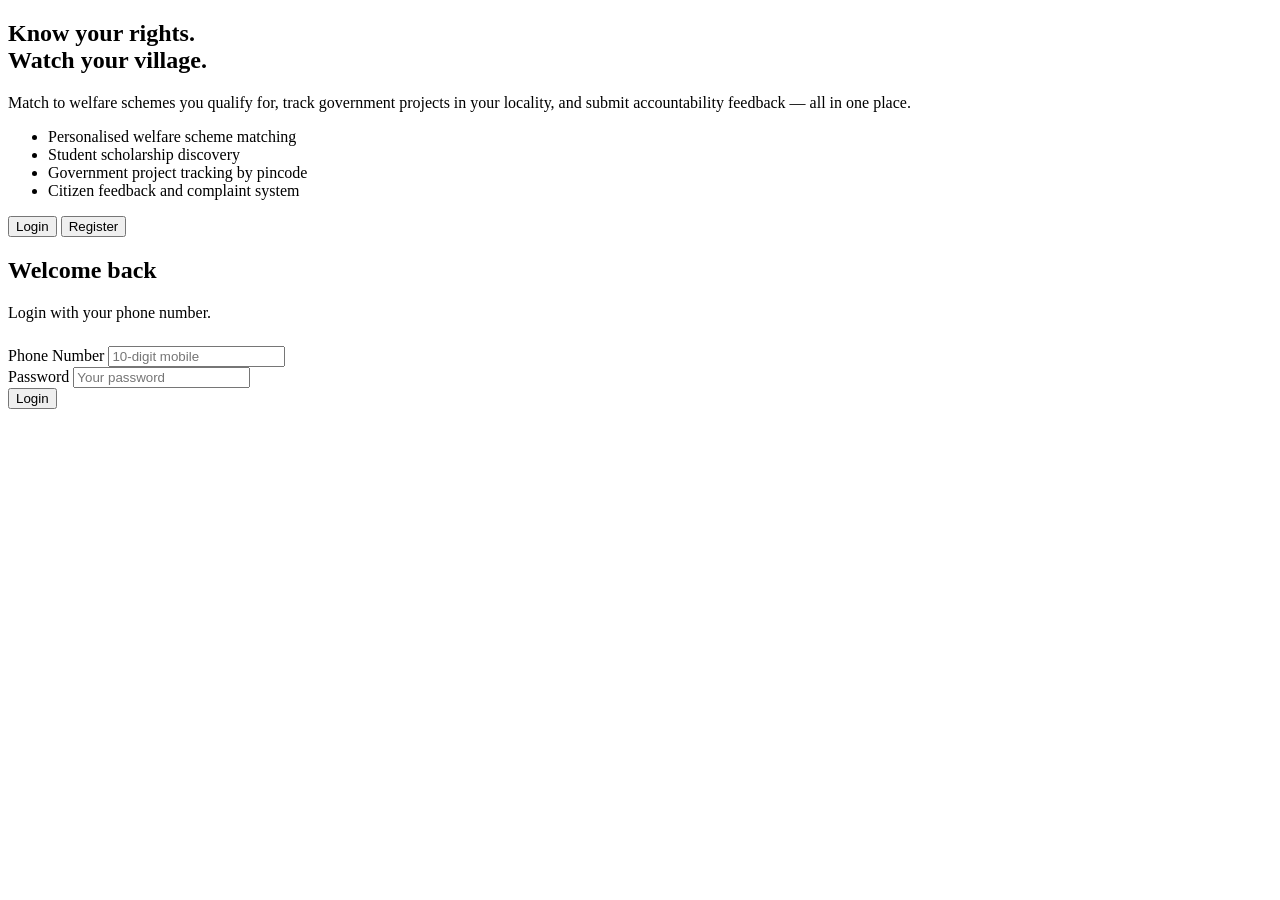
==== nagardrishti/target/classes/static/index.html @ 4a6f6e8a "Complete Nagar Drishti Project" ====
<!DOCTYPE html>
<html lang="en">
<head>
  <meta charset="UTF-8"><meta name="viewport" content="width=device-width,initial-scale=1.0">
  <title>NagarDrishti — Login / Register</title>
  <link rel="stylesheet" href="/css/style.css">
</head>
<body>
<div class="auth-wrapper">
  <aside class="auth-hero">
    <div class="auth-hero-content">
      <h1>Know your rights.<br>Watch your village.</h1>
      <p>Match to welfare schemes you qualify for, track government projects in your locality, and submit accountability feedback — all in one place.</p>
      <ul class="auth-hero-features">
        <li>Personalised welfare scheme matching</li>
        <li>Student scholarship discovery</li>
        <li>Government project tracking by pincode</li>
        <li>Citizen feedback and complaint system</li>
      </ul>
    </div>
  </aside>
  <main class="auth-form-wrapper">
    <div class="auth-tabs">
      <button class="auth-tab active" data-tab="login">Login</button>
      <button class="auth-tab" data-tab="register">Register</button>
    </div>
    <div id="alertBox" class="alert"></div>

    <form id="loginForm" class="auth-form">
      <h2>Welcome back</h2>
      <p class="form-subtitle" style="color:var(--gray-500);margin-bottom:24px">Login with your phone number.</p>
      <div class="form-group">
        <label class="form-label">Phone Number</label>
        <input type="tel" id="loginPhone" class="form-input" placeholder="10-digit mobile" maxlength="10" required>
      </div>
      <div class="form-group">
        <label class="form-label">Password</label>
        <input type="password" id="loginPassword" class="form-input" placeholder="Your password" required>
      </div>
      <button type="submit" class="btn btn-primary">Login</button>
    </form>

    <form id="registerForm" class="auth-form" style="display:none">
      <h2>Create account</h2>
      <p class="form-subtitle" style="color:var(--gray-500);margin-bottom:24px">Your profile helps us match the right schemes to you.</p>
      <div class="form-group"><label class="form-label">Full Name</label><input type="text" id="regName" class="form-input" placeholder="e.g. Sunita Patil" required></div>
      <div class="form-row">
        <div class="form-group"><label class="form-label">Phone Number</label><input type="tel" id="regPhone" class="form-input" maxlength="10" placeholder="10 digits" required></div>
        <div class="form-group"><label class="form-label">Email <span style="color:var(--gray-300)">(optional)</span></label><input type="email" id="regEmail" class="form-input" placeholder="you@example.com"></div>
      </div>
      <div class="form-group"><label class="form-label">Password</label><input type="password" id="regPassword" class="form-input" minlength="6" placeholder="At least 6 characters" required></div>
      <div class="form-row">
        <div class="form-group"><label class="form-label">Age</label><input type="number" id="regAge" class="form-input" min="1" max="120" placeholder="e.g. 28" required></div>
        <div class="form-group"><label class="form-label">Gender</label>
          <select id="regGender" class="form-select" required><option value="">Select</option><option value="FEMALE">Female</option><option value="MALE">Male</option><option value="OTHER">Other</option></select>
        </div>
      </div>
      <div class="form-row">
        <div class="form-group"><label class="form-label">Annual Income (₹)</label><input type="number" id="regIncome" class="form-input" min="0" placeholder="e.g. 150000" required></div>
        <div class="form-group"><label class="form-label">Category</label>
          <select id="regCategory" class="form-select" required><option value="">Select</option><option value="BPL">BPL</option><option value="APL">APL</option><option value="SC">SC</option><option value="ST">ST</option><option value="OBC">OBC</option><option value="GENERAL">General</option><option value="MINORITY">Minority</option></select>
        </div>
      </div>
      <div class="form-group"><label class="form-label">Marital Status</label>
        <select id="regMarital" class="form-select" required><option value="">Select</option><option value="UNMARRIED">Unmarried</option><option value="MARRIED">Married</option><option value="WIDOW">Widow</option></select>
      </div>
      <div class="form-row">
        <div class="form-group"><label class="form-label">Village / Locality</label><input type="text" id="regVillage" class="form-input" placeholder="e.g. Hanumanamatti"></div>
        <div class="form-group"><label class="form-label">Pincode</label><input type="text" id="regPincode" class="form-input" maxlength="6" placeholder="6 digits" required></div>
      </div>
      <div class="form-row">
        <div class="form-group"><label class="form-label">District</label><input type="text" id="regDistrict" class="form-input" placeholder="e.g. Haveri"></div>
        <div class="form-group"><label class="form-label">State</label><input type="text" id="regState" class="form-input" placeholder="e.g. Karnataka" required></div>
      </div>
      <button type="submit" class="btn btn-primary">Create Account</button>
    </form>
  </main>
</div>
<script src="/js/common.js"></script>
<script src="/js/auth.js"></script>
</body></html>
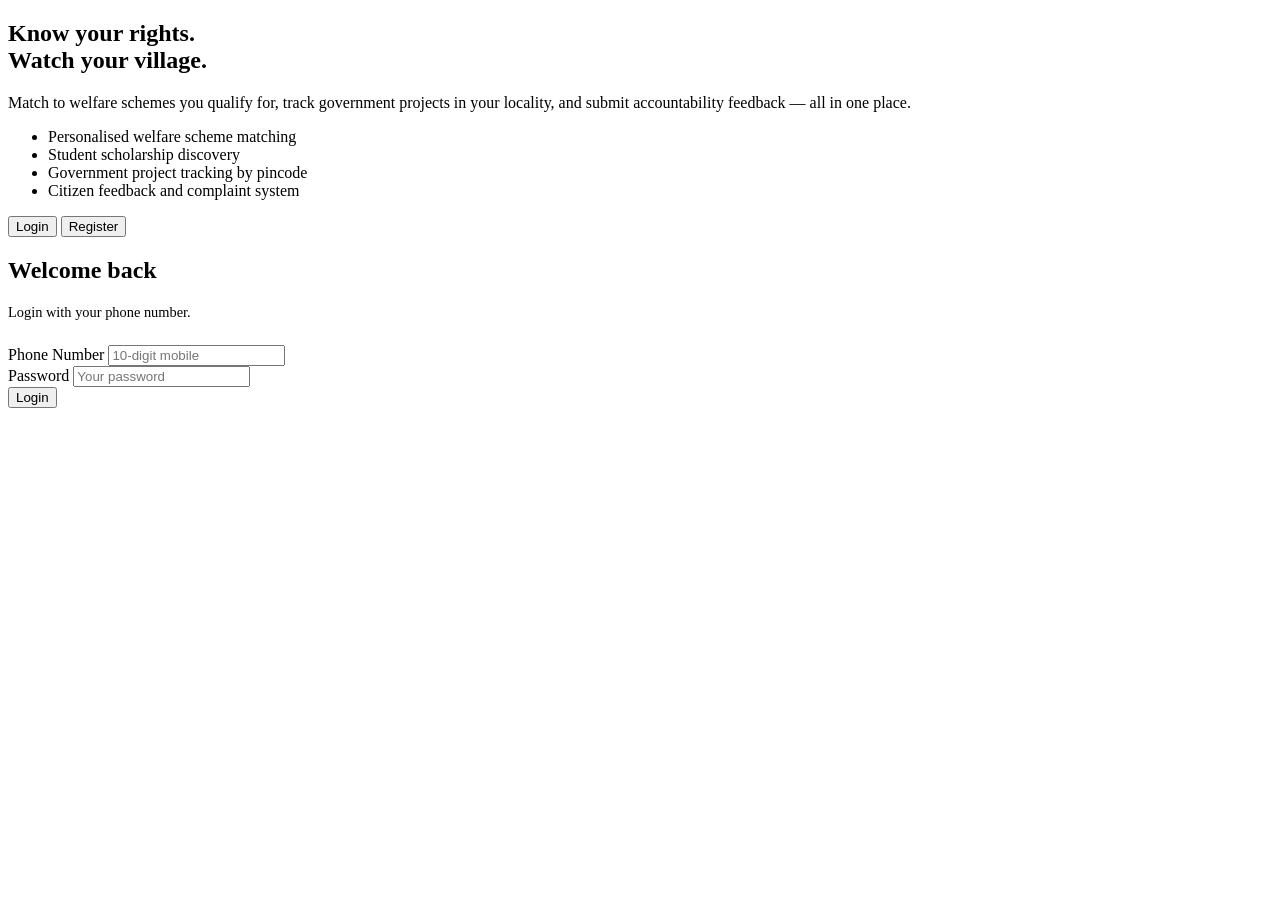
==== commit 7f025a01: "Schemes  feature Done" ====
--- a/nagardrishti/target/classes/static/index.html
+++ b/nagardrishti/target/classes/static/index.html
@@ -19,6 +19,7 @@
       </ul>
     </div>
   </aside>
+
   <main class="auth-form-wrapper">
     <div class="auth-tabs">
       <button class="auth-tab active" data-tab="login">Login</button>
@@ -26,9 +27,10 @@
     </div>
     <div id="alertBox" class="alert"></div>
 
+    <!-- ── LOGIN FORM ──────────────────────────────────────────────────── -->
     <form id="loginForm" class="auth-form">
       <h2>Welcome back</h2>
-      <p class="form-subtitle" style="color:var(--gray-500);margin-bottom:24px">Login with your phone number.</p>
+      <p style="color:var(--gray-500);margin-bottom:24px;font-size:.9rem">Login with your phone number.</p>
       <div class="form-group">
         <label class="form-label">Phone Number</label>
         <input type="tel" id="loginPhone" class="form-input" placeholder="10-digit mobile" maxlength="10" required>
@@ -40,42 +42,223 @@
       <button type="submit" class="btn btn-primary">Login</button>
     </form>
 
+    <!-- ── REGISTER FORM ──────────────────────────────────────────────── -->
     <form id="registerForm" class="auth-form" style="display:none">
       <h2>Create account</h2>
-      <p class="form-subtitle" style="color:var(--gray-500);margin-bottom:24px">Your profile helps us match the right schemes to you.</p>
-      <div class="form-group"><label class="form-label">Full Name</label><input type="text" id="regName" class="form-input" placeholder="e.g. Sunita Patil" required></div>
-      <div class="form-row">
-        <div class="form-group"><label class="form-label">Phone Number</label><input type="tel" id="regPhone" class="form-input" maxlength="10" placeholder="10 digits" required></div>
-        <div class="form-group"><label class="form-label">Email <span style="color:var(--gray-300)">(optional)</span></label><input type="email" id="regEmail" class="form-input" placeholder="you@example.com"></div>
-      </div>
-      <div class="form-group"><label class="form-label">Password</label><input type="password" id="regPassword" class="form-input" minlength="6" placeholder="At least 6 characters" required></div>
-      <div class="form-row">
-        <div class="form-group"><label class="form-label">Age</label><input type="number" id="regAge" class="form-input" min="1" max="120" placeholder="e.g. 28" required></div>
-        <div class="form-group"><label class="form-label">Gender</label>
-          <select id="regGender" class="form-select" required><option value="">Select</option><option value="FEMALE">Female</option><option value="MALE">Male</option><option value="OTHER">Other</option></select>
-        </div>
-      </div>
-      <div class="form-row">
-        <div class="form-group"><label class="form-label">Annual Income (₹)</label><input type="number" id="regIncome" class="form-input" min="0" placeholder="e.g. 150000" required></div>
-        <div class="form-group"><label class="form-label">Category</label>
-          <select id="regCategory" class="form-select" required><option value="">Select</option><option value="BPL">BPL</option><option value="APL">APL</option><option value="SC">SC</option><option value="ST">ST</option><option value="OBC">OBC</option><option value="GENERAL">General</option><option value="MINORITY">Minority</option></select>
-        </div>
-      </div>
-      <div class="form-group"><label class="form-label">Marital Status</label>
-        <select id="regMarital" class="form-select" required><option value="">Select</option><option value="UNMARRIED">Unmarried</option><option value="MARRIED">Married</option><option value="WIDOW">Widow</option></select>
-      </div>
-      <div class="form-row">
-        <div class="form-group"><label class="form-label">Village / Locality</label><input type="text" id="regVillage" class="form-input" placeholder="e.g. Hanumanamatti"></div>
-        <div class="form-group"><label class="form-label">Pincode</label><input type="text" id="regPincode" class="form-input" maxlength="6" placeholder="6 digits" required></div>
-      </div>
-      <div class="form-row">
-        <div class="form-group"><label class="form-label">District</label><input type="text" id="regDistrict" class="form-input" placeholder="e.g. Haveri"></div>
-        <div class="form-group"><label class="form-label">State</label><input type="text" id="regState" class="form-input" placeholder="e.g. Karnataka" required></div>
-      </div>
-      <button type="submit" class="btn btn-primary">Create Account</button>
+      <p style="color:var(--gray-500);margin-bottom:20px;font-size:.9rem">Your profile helps us match the right schemes for you.</p>
+
+      <!-- ── Section 1: Personal Info ──────────────────────────────────── -->
+      <div class="form-section-title">Personal Information</div>
+
+      <div class="form-group">
+        <label class="form-label">Full Name</label>
+        <input type="text" id="regName" class="form-input" placeholder="e.g. Sunita Patil" required>
+      </div>
+
+      <div class="form-row">
+        <div class="form-group">
+          <label class="form-label">Phone Number</label>
+          <input type="tel" id="regPhone" class="form-input" maxlength="10" placeholder="10 digits (starts 6-9)" required>
+        </div>
+        <div class="form-group">
+          <label class="form-label">Email <span style="color:var(--gray-300)">(optional)</span></label>
+          <input type="email" id="regEmail" class="form-input" placeholder="you@example.com">
+        </div>
+      </div>
+
+      <div class="form-group">
+        <label class="form-label">Password</label>
+        <input type="password" id="regPassword" class="form-input" minlength="6" placeholder="At least 6 characters" required>
+      </div>
+
+      <div class="form-row">
+        <div class="form-group">
+          <label class="form-label">Age</label>
+          <input type="number" id="regAge" class="form-input" min="1" max="120" placeholder="e.g. 28" required>
+        </div>
+        <div class="form-group">
+          <label class="form-label">Gender</label>
+          <select id="regGender" class="form-select" required>
+            <option value="">Select</option>
+            <option value="MALE">Male</option>
+            <option value="FEMALE">Female</option>
+            <option value="OTHER">Other</option>
+          </select>
+        </div>
+      </div>
+
+      <!-- ── Section 2: Location ─────────────────────────────────────── -->
+      <div class="form-section-title">Location</div>
+
+      <div class="form-row">
+        <div class="form-group">
+          <label class="form-label">State</label>
+          <input type="text" id="regState" class="form-input" placeholder="e.g. Karnataka" required>
+        </div>
+        <div class="form-group">
+          <label class="form-label">District</label>
+          <input type="text" id="regDistrict" class="form-input" placeholder="e.g. Haveri">
+        </div>
+      </div>
+
+      <div class="form-group">
+        <label class="form-label">Pincode</label>
+        <input type="text" id="regPincode" class="form-input" maxlength="6" placeholder="6-digit pincode" required>
+      </div>
+
+      <!-- ── Section 3: Socio-Economic Profile ──────────────────────── -->
+      <div class="form-section-title">Socio-Economic Profile</div>
+
+      <div class="form-row">
+        <div class="form-group">
+          <label class="form-label">Category</label>
+          <select id="regCategory" class="form-select" required>
+            <option value="">Select</option>
+            <option value="GEN">General</option>
+            <option value="OBC">OBC</option>
+            <option value="SC">SC</option>
+            <option value="ST">ST</option>
+            <option value="MINORITY">Minority</option>
+            <option value="OTHER">Other</option>
+          </select>
+        </div>
+        <div class="form-group">
+          <label class="form-label">Annual Income (₹)</label>
+          <input type="number" id="regIncome" class="form-input" min="0" placeholder="e.g. 150000" required>
+        </div>
+      </div>
+
+      <div class="form-group">
+        <label class="form-label">Education Level</label>
+        <select id="regEducation" class="form-select" required>
+          <option value="">Select highest qualification</option>
+          <option value="NONE">No formal education</option>
+          <option value="PRIMARY">Primary (up to Class 5)</option>
+          <option value="SECONDARY">Secondary (Class 6-10)</option>
+          <option value="HSC">HSC / Class 12 / PUC</option>
+          <option value="DIPLOMA">Diploma</option>
+          <option value="ITI">ITI</option>
+          <option value="GRADUATE">Graduate (Degree)</option>
+          <option value="POSTGRADUATE">Postgraduate</option>
+          <option value="DOCTORATE">Doctorate / PhD</option>
+        </select>
+      </div>
+
+      <div class="form-group">
+        <label class="form-label">Occupation <span style="color:var(--gray-300)">(optional)</span></label>
+        <input type="text" id="regOccupation" class="form-input" placeholder="e.g. Farmer, Student, Daily Labourer">
+      </div>
+
+      <div class="form-row">
+        <div class="form-group">
+          <label class="form-label" style="display:flex;align-items:center;gap:8px">
+            <input type="checkbox" id="regBpl" style="width:auto;margin:0">
+            BPL Card Holder?
+          </label>
+        </div>
+        <div class="form-group">
+          <label class="form-label" style="display:flex;align-items:center;gap:8px">
+            <input type="checkbox" id="regDisabled" style="width:auto;margin:0">
+            Person with Disability?
+          </label>
+        </div>
+      </div>
+
+      <div class="form-group" id="disabilityPctGroup" style="display:none">
+        <label class="form-label">Disability Percentage (%)</label>
+        <input type="number" id="regDisabilityPct" class="form-input" min="0" max="100" placeholder="e.g. 40">
+      </div>
+
+      <div class="form-group">
+        <label class="form-label" style="display:flex;align-items:center;gap:8px">
+          <input type="checkbox" id="regOwnsLand" style="width:auto;margin:0">
+          Do you own agricultural land?
+        </label>
+      </div>
+
+      <div class="form-group" id="landAcresGroup" style="display:none">
+        <label class="form-label">Land Owned (in acres)</label>
+        <input type="number" id="regLandAcres" class="form-input" min="0" step="0.1" placeholder="e.g. 2.5">
+      </div>
+
+      <!-- ── Section 4: Family Details ─────────────────────────────── -->
+      <div class="form-section-title">Family Details</div>
+
+      <div class="form-row">
+        <div class="form-group">
+          <label class="form-label">Marital Status</label>
+          <select id="regMarital" class="form-select" required>
+            <option value="">Select</option>
+            <option value="UNMARRIED">Unmarried</option>
+            <option value="MARRIED">Married</option>
+            <option value="WIDOW">Widow / Widower</option>
+            <option value="DIVORCED">Divorced</option>
+          </select>
+        </div>
+        <div class="form-group">
+          <label class="form-label">Family Members</label>
+          <input type="number" id="regFamilyMembers" class="form-input" min="1" placeholder="e.g. 4" required>
+        </div>
+      </div>
+
+      <div class="form-group">
+        <label class="form-label">Number of Girl Children</label>
+        <input type="number" id="regGirlChildren" class="form-input" min="0" placeholder="e.g. 2">
+      </div>
+
+      <div class="form-row">
+        <div class="form-group">
+          <label class="form-label" style="display:flex;align-items:center;gap:8px">
+            <input type="checkbox" id="regWidow" style="width:auto;margin:0">
+            Are you a widow?
+          </label>
+        </div>
+        <div class="form-group">
+          <label class="form-label" style="display:flex;align-items:center;gap:8px">
+            <input type="checkbox" id="regSeniorCitizen" style="width:auto;margin:0">
+            Senior citizen in family?
+          </label>
+        </div>
+      </div>
+
+      <!-- ── Section 5: Documents & Benefits ───────────────────────── -->
+      <div class="form-section-title">Documents &amp; Entitlements</div>
+
+      <div class="form-row">
+        <div class="form-group">
+          <label class="form-label" style="display:flex;align-items:center;gap:8px">
+            <input type="checkbox" id="regAadhaar" style="width:auto;margin:0">
+            Aadhaar linked to bank?
+          </label>
+        </div>
+        <div class="form-group">
+          <label class="form-label" style="display:flex;align-items:center;gap:8px">
+            <input type="checkbox" id="regBankAccount" style="width:auto;margin:0">
+            Bank account holder?
+          </label>
+        </div>
+      </div>
+      <div class="form-row">
+        <div class="form-group">
+          <label class="form-label" style="display:flex;align-items:center;gap:8px">
+            <input type="checkbox" id="regRationCard" style="width:auto;margin:0">
+            Have ration card?
+          </label>
+        </div>
+        <div class="form-group">
+          <label class="form-label" style="display:flex;align-items:center;gap:8px">
+            <input type="checkbox" id="regHealthInsurance" style="width:auto;margin:0">
+            Have health insurance?
+          </label>
+        </div>
+      </div>
+
+      <button type="submit" class="btn btn-primary" style="margin-top:8px">Create Account</button>
     </form>
   </main>
 </div>
+
 <script src="/js/common.js"></script>
 <script src="/js/auth.js"></script>
-</body></html>
+</body>
+</html>
